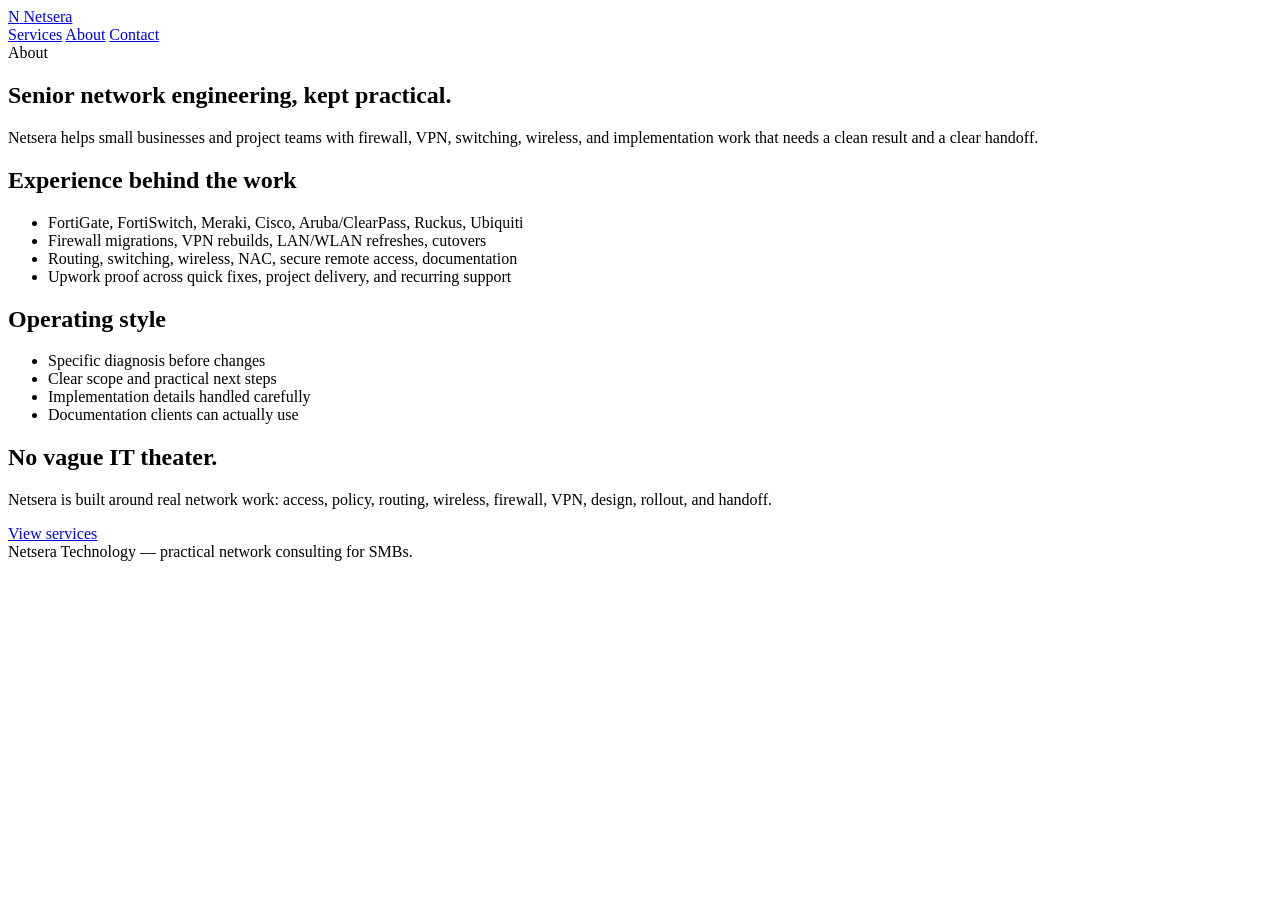
==== public/about/index.html @ 824d1162 "Initial Netsera site" ====
<!doctype html>
<html lang="en">
<head>
  <meta charset="utf-8" />
  <meta name="viewport" content="width=device-width, initial-scale=1" />
  <title>About | Netsera</title>
  <meta name="description" content="Netsera is led by a senior network engineer focused on practical firewall, VPN, wireless, switching, and implementation work." />
  <link rel="icon" href="/favicon.svg" type="image/svg+xml" />
  <link rel="stylesheet" href="/styles.css" />
</head>
<body>
  <header class="topbar">
    <div class="topbar-inner">
      <a class="brand" href="/">
        <span class="brand-mark">N</span>
        <span>Netsera</span>
      </a>
      <nav class="nav" aria-label="Primary navigation">
        <a href="/services/">Services</a>
        <a href="/about/">About</a>
        <a href="/contact/">Contact</a>
      </nav>
    </div>
  </header>

  <main class="shell">
    <section class="section page-hero">
      <div class="eyebrow">About</div>
      <h1>Senior network engineering, kept practical.</h1>
      <p class="lead">Netsera helps small businesses and project teams with firewall, VPN, switching, wireless, and implementation work that needs a clean result and a clear handoff.</p>
    </section>

    <section class="section two-col">
      <div class="panel pad">
        <h2>Experience behind the work</h2>
        <ul class="list-clean">
          <li>FortiGate, FortiSwitch, Meraki, Cisco, Aruba/ClearPass, Ruckus, Ubiquiti</li>
          <li>Firewall migrations, VPN rebuilds, LAN/WLAN refreshes, cutovers</li>
          <li>Routing, switching, wireless, NAC, secure remote access, documentation</li>
          <li>Upwork proof across quick fixes, project delivery, and recurring support</li>
        </ul>
      </div>
      <div class="panel pad">
        <h2>Operating style</h2>
        <ul class="list-clean">
          <li>Specific diagnosis before changes</li>
          <li>Clear scope and practical next steps</li>
          <li>Implementation details handled carefully</li>
          <li>Documentation clients can actually use</li>
        </ul>
      </div>
    </section>

    <section class="section">
      <div class="panel callout">
        <div>
          <h2>No vague IT theater.</h2>
          <p class="lead">Netsera is built around real network work: access, policy, routing, wireless, firewall, VPN, design, rollout, and handoff.</p>
        </div>
        <div class="actions align-end"><a class="button" href="/services/">View services</a></div>
      </div>
    </section>
  </main>

  <footer class="shell footer">Netsera Technology — practical network consulting for SMBs.</footer>
</body>
</html>
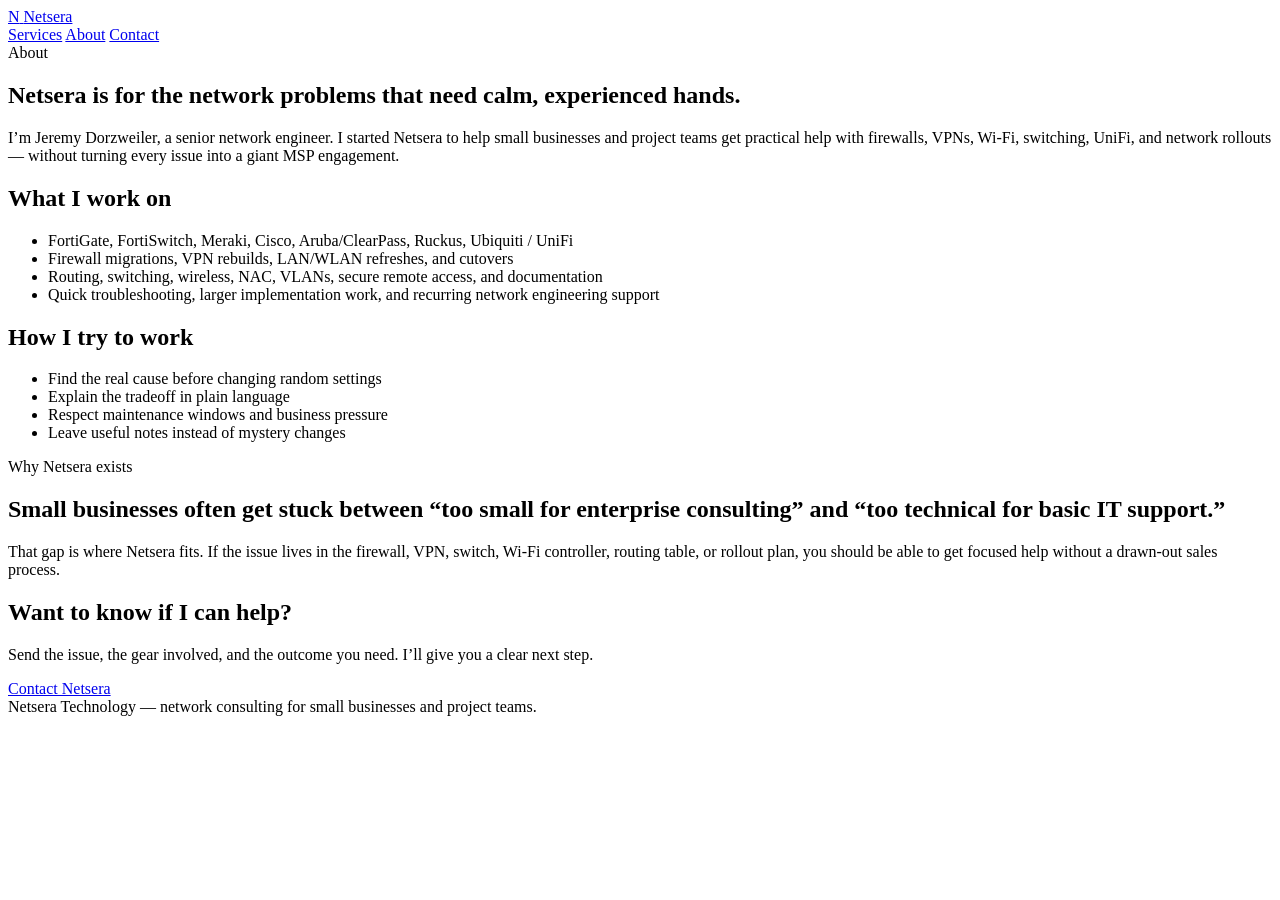
==== commit f1572ab2: "Revise Netsera site copy and structure" ====
--- a/public/about/index.html
+++ b/public/about/index.html
@@ -4,7 +4,7 @@
   <meta charset="utf-8" />
   <meta name="viewport" content="width=device-width, initial-scale=1" />
   <title>About | Netsera</title>
-  <meta name="description" content="Netsera is led by a senior network engineer focused on practical firewall, VPN, wireless, switching, and implementation work." />
+  <meta name="description" content="Netsera is Jeremy Dorzweiler’s network consulting practice for small businesses that need practical firewall, VPN, Wi‑Fi, switching, UniFi, and implementation help." />
   <link rel="icon" href="/favicon.svg" type="image/svg+xml" />
   <link rel="stylesheet" href="/styles.css" />
 </head>
@@ -26,42 +26,50 @@
   <main class="shell">
     <section class="section page-hero">
       <div class="eyebrow">About</div>
-      <h1>Senior network engineering, kept practical.</h1>
-      <p class="lead">Netsera helps small businesses and project teams with firewall, VPN, switching, wireless, and implementation work that needs a clean result and a clear handoff.</p>
+      <h1>Netsera is for the network problems that need calm, experienced hands.</h1>
+      <p class="lead">I’m Jeremy Dorzweiler, a senior network engineer. I started Netsera to help small businesses and project teams get practical help with firewalls, VPNs, Wi‑Fi, switching, UniFi, and network rollouts — without turning every issue into a giant MSP engagement.</p>
     </section>
 
     <section class="section two-col">
       <div class="panel pad">
-        <h2>Experience behind the work</h2>
+        <h2>What I work on</h2>
         <ul class="list-clean">
-          <li>FortiGate, FortiSwitch, Meraki, Cisco, Aruba/ClearPass, Ruckus, Ubiquiti</li>
-          <li>Firewall migrations, VPN rebuilds, LAN/WLAN refreshes, cutovers</li>
-          <li>Routing, switching, wireless, NAC, secure remote access, documentation</li>
-          <li>Upwork proof across quick fixes, project delivery, and recurring support</li>
+          <li>FortiGate, FortiSwitch, Meraki, Cisco, Aruba/ClearPass, Ruckus, Ubiquiti / UniFi</li>
+          <li>Firewall migrations, VPN rebuilds, LAN/WLAN refreshes, and cutovers</li>
+          <li>Routing, switching, wireless, NAC, VLANs, secure remote access, and documentation</li>
+          <li>Quick troubleshooting, larger implementation work, and recurring network engineering support</li>
         </ul>
       </div>
       <div class="panel pad">
-        <h2>Operating style</h2>
+        <h2>How I try to work</h2>
         <ul class="list-clean">
-          <li>Specific diagnosis before changes</li>
-          <li>Clear scope and practical next steps</li>
-          <li>Implementation details handled carefully</li>
-          <li>Documentation clients can actually use</li>
+          <li>Find the real cause before changing random settings</li>
+          <li>Explain the tradeoff in plain language</li>
+          <li>Respect maintenance windows and business pressure</li>
+          <li>Leave useful notes instead of mystery changes</li>
         </ul>
+      </div>
+    </section>
+
+    <section class="section story-panel">
+      <div class="section-heading">
+        <div class="eyebrow">Why Netsera exists</div>
+        <h2>Small businesses often get stuck between “too small for enterprise consulting” and “too technical for basic IT support.”</h2>
+        <p class="lead">That gap is where Netsera fits. If the issue lives in the firewall, VPN, switch, Wi‑Fi controller, routing table, or rollout plan, you should be able to get focused help without a drawn-out sales process.</p>
       </div>
     </section>
 
     <section class="section">
       <div class="panel callout">
         <div>
-          <h2>No vague IT theater.</h2>
-          <p class="lead">Netsera is built around real network work: access, policy, routing, wireless, firewall, VPN, design, rollout, and handoff.</p>
+          <h2>Want to know if I can help?</h2>
+          <p class="lead">Send the issue, the gear involved, and the outcome you need. I’ll give you a clear next step.</p>
         </div>
-        <div class="actions align-end"><a class="button" href="/services/">View services</a></div>
+        <div class="actions align-end"><a class="button" href="/contact/">Contact Netsera</a></div>
       </div>
     </section>
   </main>
 
-  <footer class="shell footer">Netsera Technology — practical network consulting for SMBs.</footer>
+  <footer class="shell footer">Netsera Technology — network consulting for small businesses and project teams.</footer>
 </body>
 </html>
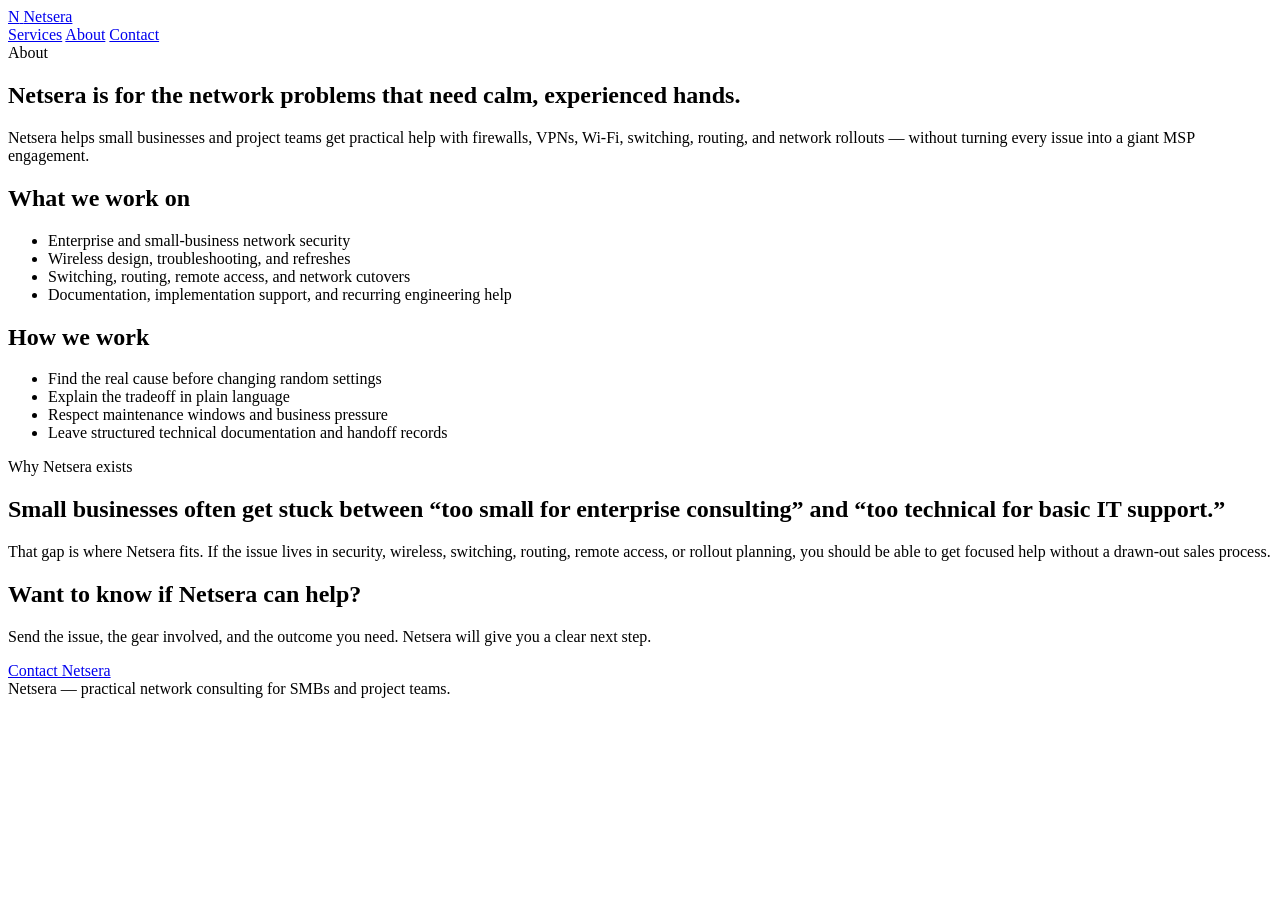
==== commit 7686ffd5: "Refine public Netsera voice and service framing" ====
--- a/public/about/index.html
+++ b/public/about/index.html
@@ -4,7 +4,7 @@
   <meta charset="utf-8" />
   <meta name="viewport" content="width=device-width, initial-scale=1" />
   <title>About | Netsera</title>
-  <meta name="description" content="Netsera is Jeremy Dorzweiler’s network consulting practice for small businesses that need practical firewall, VPN, Wi‑Fi, switching, UniFi, and implementation help." />
+  <meta name="description" content="Netsera is a network consulting practice for small businesses that need practical firewall, VPN, Wi‑Fi, switching, routing, and implementation help." />
   <link rel="icon" href="/favicon.svg" type="image/svg+xml" />
   <link rel="stylesheet" href="/styles.css" />
 </head>
@@ -27,26 +27,26 @@
     <section class="section page-hero">
       <div class="eyebrow">About</div>
       <h1>Netsera is for the network problems that need calm, experienced hands.</h1>
-      <p class="lead">I’m Jeremy Dorzweiler, a senior network engineer. I started Netsera to help small businesses and project teams get practical help with firewalls, VPNs, Wi‑Fi, switching, UniFi, and network rollouts — without turning every issue into a giant MSP engagement.</p>
+      <p class="lead">Netsera helps small businesses and project teams get practical help with firewalls, VPNs, Wi‑Fi, switching, routing, and network rollouts — without turning every issue into a giant MSP engagement.</p>
     </section>
 
     <section class="section two-col">
       <div class="panel pad">
-        <h2>What I work on</h2>
+        <h2>What we work on</h2>
         <ul class="list-clean">
-          <li>FortiGate, FortiSwitch, Meraki, Cisco, Aruba/ClearPass, Ruckus, Ubiquiti / UniFi</li>
-          <li>Firewall migrations, VPN rebuilds, LAN/WLAN refreshes, and cutovers</li>
-          <li>Routing, switching, wireless, NAC, VLANs, secure remote access, and documentation</li>
-          <li>Quick troubleshooting, larger implementation work, and recurring network engineering support</li>
+          <li>Enterprise and small-business network security</li>
+          <li>Wireless design, troubleshooting, and refreshes</li>
+          <li>Switching, routing, remote access, and network cutovers</li>
+          <li>Documentation, implementation support, and recurring engineering help</li>
         </ul>
       </div>
       <div class="panel pad">
-        <h2>How I try to work</h2>
+        <h2>How we work</h2>
         <ul class="list-clean">
           <li>Find the real cause before changing random settings</li>
           <li>Explain the tradeoff in plain language</li>
           <li>Respect maintenance windows and business pressure</li>
-          <li>Leave useful notes instead of mystery changes</li>
+          <li>Leave structured technical documentation and handoff records</li>
         </ul>
       </div>
     </section>
@@ -55,21 +55,21 @@
       <div class="section-heading">
         <div class="eyebrow">Why Netsera exists</div>
         <h2>Small businesses often get stuck between “too small for enterprise consulting” and “too technical for basic IT support.”</h2>
-        <p class="lead">That gap is where Netsera fits. If the issue lives in the firewall, VPN, switch, Wi‑Fi controller, routing table, or rollout plan, you should be able to get focused help without a drawn-out sales process.</p>
+        <p class="lead">That gap is where Netsera fits. If the issue lives in security, wireless, switching, routing, remote access, or rollout planning, you should be able to get focused help without a drawn-out sales process.</p>
       </div>
     </section>
 
     <section class="section">
       <div class="panel callout">
         <div>
-          <h2>Want to know if I can help?</h2>
-          <p class="lead">Send the issue, the gear involved, and the outcome you need. I’ll give you a clear next step.</p>
+          <h2>Want to know if Netsera can help?</h2>
+          <p class="lead">Send the issue, the gear involved, and the outcome you need. Netsera will give you a clear next step.</p>
         </div>
         <div class="actions align-end"><a class="button" href="/contact/">Contact Netsera</a></div>
       </div>
     </section>
   </main>
 
-  <footer class="shell footer">Netsera Technology — network consulting for small businesses and project teams.</footer>
+  <footer class="shell footer">Netsera — practical network consulting for SMBs and project teams.</footer>
 </body>
-</html>
+</html>
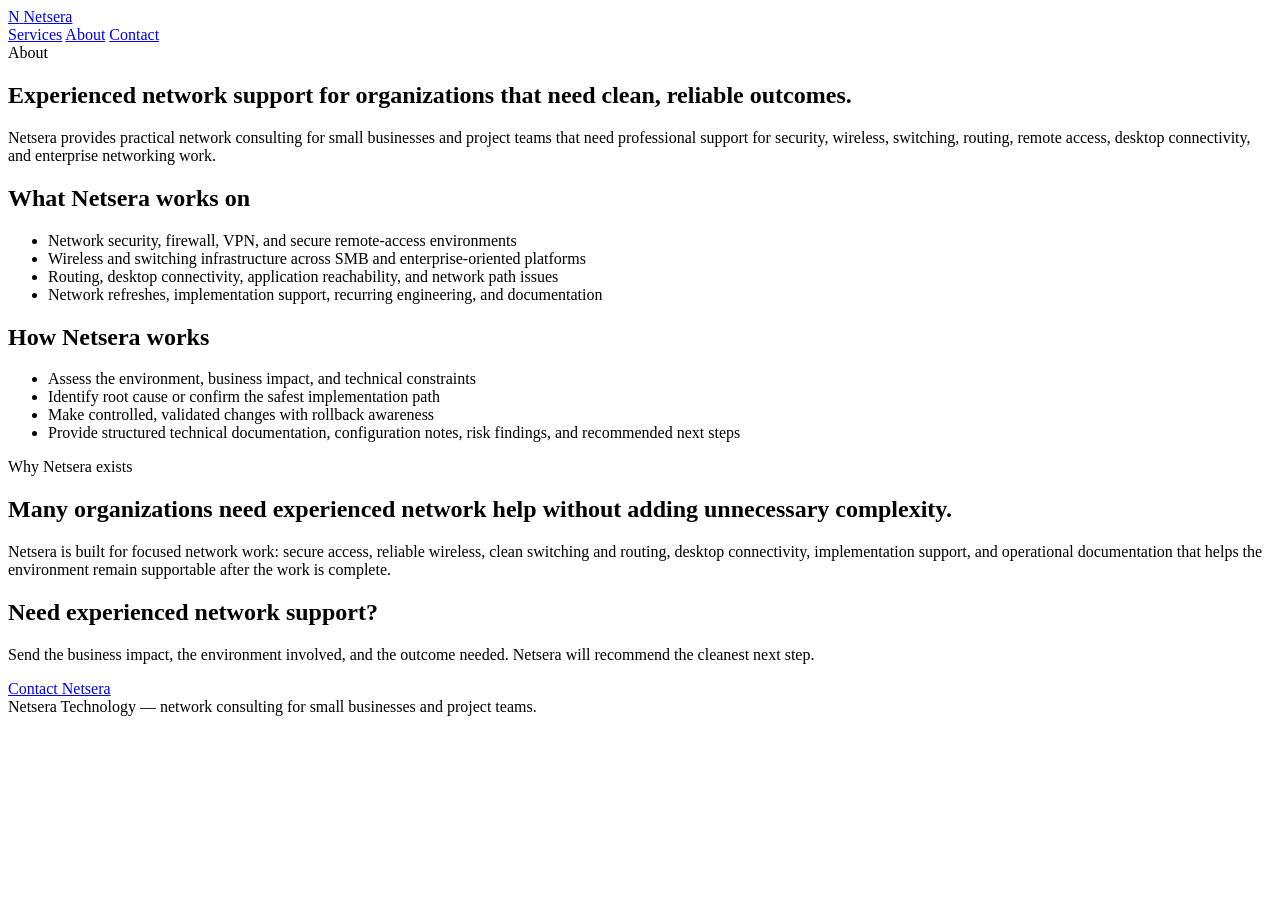
==== commit d0f4d94b: "Anonymize and elevate Netsera site copy" ====
--- a/public/about/index.html
+++ b/public/about/index.html
@@ -4,7 +4,7 @@
   <meta charset="utf-8" />
   <meta name="viewport" content="width=device-width, initial-scale=1" />
   <title>About | Netsera</title>
-  <meta name="description" content="Netsera is a network consulting practice for small businesses that need practical firewall, VPN, Wi‑Fi, switching, routing, and implementation help." />
+  <meta name="description" content="Netsera provides professional network consulting for organizations that need experienced support for security, wireless, switching, routing, remote access, and enterprise connectivity." />
   <link rel="icon" href="/favicon.svg" type="image/svg+xml" />
   <link rel="stylesheet" href="/styles.css" />
 </head>
@@ -26,27 +26,27 @@
   <main class="shell">
     <section class="section page-hero">
       <div class="eyebrow">About</div>
-      <h1>Netsera is for the network problems that need calm, experienced hands.</h1>
-      <p class="lead">Netsera helps small businesses and project teams get practical help with firewalls, VPNs, Wi‑Fi, switching, routing, and network rollouts — without turning every issue into a giant MSP engagement.</p>
+      <h1>Experienced network support for organizations that need clean, reliable outcomes.</h1>
+      <p class="lead">Netsera provides practical network consulting for small businesses and project teams that need professional support for security, wireless, switching, routing, remote access, desktop connectivity, and enterprise networking work.</p>
     </section>
 
     <section class="section two-col">
       <div class="panel pad">
-        <h2>What we work on</h2>
+        <h2>What Netsera works on</h2>
         <ul class="list-clean">
-          <li>Enterprise and small-business network security</li>
-          <li>Wireless design, troubleshooting, and refreshes</li>
-          <li>Switching, routing, remote access, and network cutovers</li>
-          <li>Documentation, implementation support, and recurring engineering help</li>
+          <li>Network security, firewall, VPN, and secure remote-access environments</li>
+          <li>Wireless and switching infrastructure across SMB and enterprise-oriented platforms</li>
+          <li>Routing, desktop connectivity, application reachability, and network path issues</li>
+          <li>Network refreshes, implementation support, recurring engineering, and documentation</li>
         </ul>
       </div>
       <div class="panel pad">
-        <h2>How we work</h2>
+        <h2>How Netsera works</h2>
         <ul class="list-clean">
-          <li>Find the real cause before changing random settings</li>
-          <li>Explain the tradeoff in plain language</li>
-          <li>Respect maintenance windows and business pressure</li>
-          <li>Leave structured technical documentation and handoff records</li>
+          <li>Assess the environment, business impact, and technical constraints</li>
+          <li>Identify root cause or confirm the safest implementation path</li>
+          <li>Make controlled, validated changes with rollback awareness</li>
+          <li>Provide structured technical documentation, configuration notes, risk findings, and recommended next steps</li>
         </ul>
       </div>
     </section>
@@ -54,22 +54,22 @@
     <section class="section story-panel">
       <div class="section-heading">
         <div class="eyebrow">Why Netsera exists</div>
-        <h2>Small businesses often get stuck between “too small for enterprise consulting” and “too technical for basic IT support.”</h2>
-        <p class="lead">That gap is where Netsera fits. If the issue lives in security, wireless, switching, routing, remote access, or rollout planning, you should be able to get focused help without a drawn-out sales process.</p>
+        <h2>Many organizations need experienced network help without adding unnecessary complexity.</h2>
+        <p class="lead">Netsera is built for focused network work: secure access, reliable wireless, clean switching and routing, desktop connectivity, implementation support, and operational documentation that helps the environment remain supportable after the work is complete.</p>
       </div>
     </section>
 
     <section class="section">
       <div class="panel callout">
         <div>
-          <h2>Want to know if Netsera can help?</h2>
-          <p class="lead">Send the issue, the gear involved, and the outcome you need. Netsera will give you a clear next step.</p>
+          <h2>Need experienced network support?</h2>
+          <p class="lead">Send the business impact, the environment involved, and the outcome needed. Netsera will recommend the cleanest next step.</p>
         </div>
         <div class="actions align-end"><a class="button" href="/contact/">Contact Netsera</a></div>
       </div>
     </section>
   </main>
 
-  <footer class="shell footer">Netsera — practical network consulting for SMBs and project teams.</footer>
+  <footer class="shell footer">Netsera Technology — network consulting for small businesses and project teams.</footer>
 </body>
-</html>+</html>
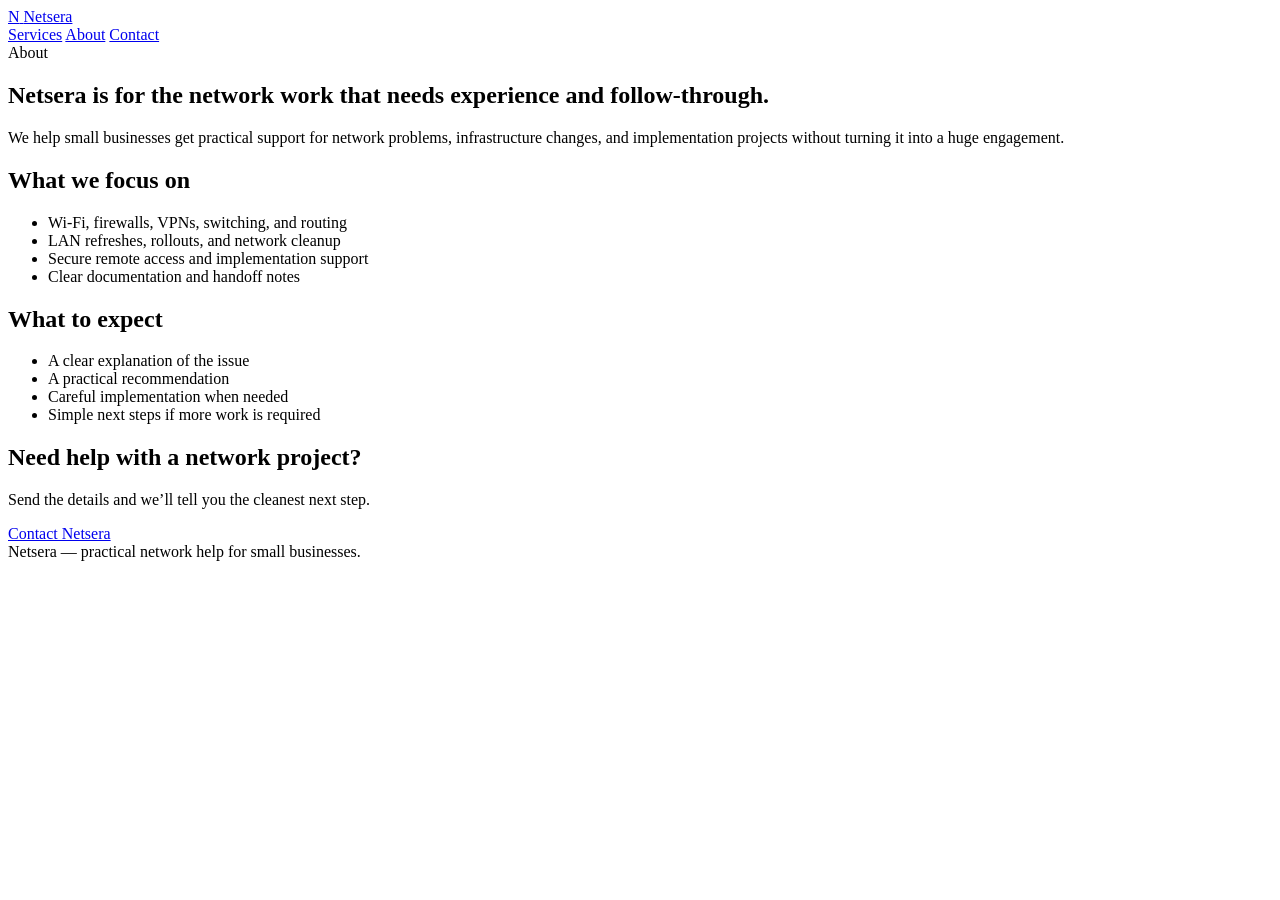
==== commit 775d59d5: "Simplify site and remove homepage images" ====
--- a/public/about/index.html
+++ b/public/about/index.html
@@ -4,7 +4,7 @@
   <meta charset="utf-8" />
   <meta name="viewport" content="width=device-width, initial-scale=1" />
   <title>About | Netsera</title>
-  <meta name="description" content="Netsera provides professional network consulting for organizations that need experienced support for security, wireless, switching, routing, remote access, and enterprise connectivity." />
+  <meta name="description" content="About Netsera and the kind of network work we handle for small businesses." />
   <link rel="icon" href="/favicon.svg" type="image/svg+xml" />
   <link rel="stylesheet" href="/styles.css" />
 </head>
@@ -26,50 +26,42 @@
   <main class="shell">
     <section class="section page-hero">
       <div class="eyebrow">About</div>
-      <h1>Experienced network support for organizations that need clean, reliable outcomes.</h1>
-      <p class="lead">Netsera provides practical network consulting for small businesses and project teams that need professional support for security, wireless, switching, routing, remote access, desktop connectivity, and enterprise networking work.</p>
+      <h1>Netsera is for the network work that needs experience and follow-through.</h1>
+      <p class="lead">We help small businesses get practical support for network problems, infrastructure changes, and implementation projects without turning it into a huge engagement.</p>
     </section>
 
     <section class="section two-col">
       <div class="panel pad">
-        <h2>What Netsera works on</h2>
+        <h2>What we focus on</h2>
         <ul class="list-clean">
-          <li>Network security, firewall, VPN, and secure remote-access environments</li>
-          <li>Wireless and switching infrastructure across SMB and enterprise-oriented platforms</li>
-          <li>Routing, desktop connectivity, application reachability, and network path issues</li>
-          <li>Network refreshes, implementation support, recurring engineering, and documentation</li>
+          <li>Wi‑Fi, firewalls, VPNs, switching, and routing</li>
+          <li>LAN refreshes, rollouts, and network cleanup</li>
+          <li>Secure remote access and implementation support</li>
+          <li>Clear documentation and handoff notes</li>
         </ul>
       </div>
       <div class="panel pad">
-        <h2>How Netsera works</h2>
+        <h2>What to expect</h2>
         <ul class="list-clean">
-          <li>Assess the environment, business impact, and technical constraints</li>
-          <li>Identify root cause or confirm the safest implementation path</li>
-          <li>Make controlled, validated changes with rollback awareness</li>
-          <li>Provide structured technical documentation, configuration notes, risk findings, and recommended next steps</li>
+          <li>A clear explanation of the issue</li>
+          <li>A practical recommendation</li>
+          <li>Careful implementation when needed</li>
+          <li>Simple next steps if more work is required</li>
         </ul>
-      </div>
-    </section>
-
-    <section class="section story-panel">
-      <div class="section-heading">
-        <div class="eyebrow">Why Netsera exists</div>
-        <h2>Many organizations need experienced network help without adding unnecessary complexity.</h2>
-        <p class="lead">Netsera is built for focused network work: secure access, reliable wireless, clean switching and routing, desktop connectivity, implementation support, and operational documentation that helps the environment remain supportable after the work is complete.</p>
       </div>
     </section>
 
     <section class="section">
       <div class="panel callout">
         <div>
-          <h2>Need experienced network support?</h2>
-          <p class="lead">Send the business impact, the environment involved, and the outcome needed. Netsera will recommend the cleanest next step.</p>
+          <h2>Need help with a network project?</h2>
+          <p class="lead">Send the details and we’ll tell you the cleanest next step.</p>
         </div>
         <div class="actions align-end"><a class="button" href="/contact/">Contact Netsera</a></div>
       </div>
     </section>
   </main>
 
-  <footer class="shell footer">Netsera Technology — network consulting for small businesses and project teams.</footer>
+  <footer class="shell footer">Netsera — practical network help for small businesses.</footer>
 </body>
-</html>
+</html>
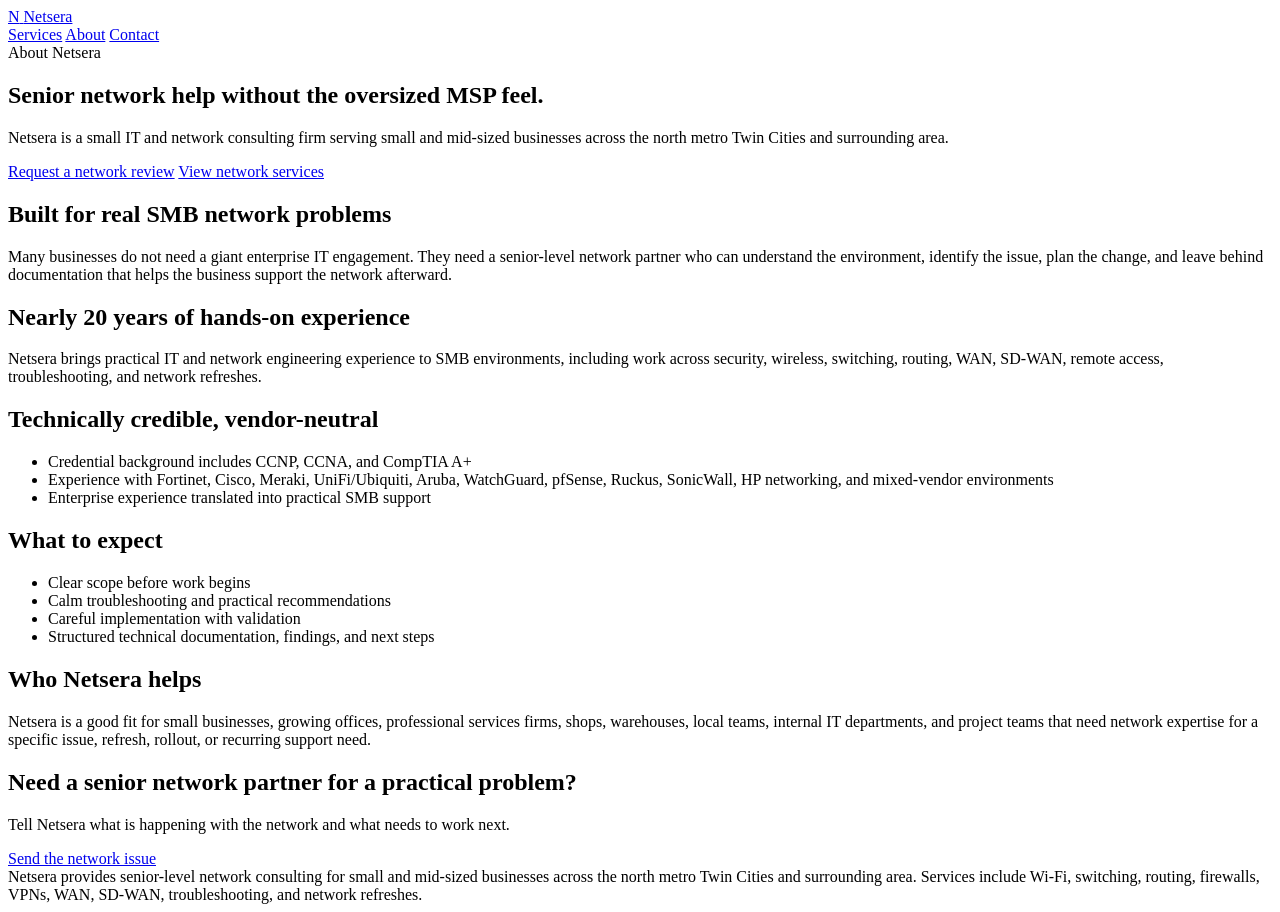
==== commit b8ec6c16: "Rewrite Netsera site for local SMB positioning" ====
--- a/public/about/index.html
+++ b/public/about/index.html
@@ -4,7 +4,7 @@
   <meta charset="utf-8" />
   <meta name="viewport" content="width=device-width, initial-scale=1" />
   <title>About | Netsera</title>
-  <meta name="description" content="About Netsera and the kind of network work we handle for small businesses." />
+  <meta name="description" content="About Netsera, a small IT and network consulting firm serving small and mid-sized businesses across the north metro Twin Cities and surrounding area." />
   <link rel="icon" href="/favicon.svg" type="image/svg+xml" />
   <link rel="stylesheet" href="/styles.css" />
 </head>
@@ -25,43 +25,64 @@
 
   <main class="shell">
     <section class="section page-hero">
-      <div class="eyebrow">About</div>
-      <h1>Netsera is for the network work that needs experience and follow-through.</h1>
-      <p class="lead">We help small businesses get practical support for network problems, infrastructure changes, and implementation projects without turning it into a huge engagement.</p>
+      <div class="eyebrow">About Netsera</div>
+      <h1>Senior network help without the oversized MSP feel.</h1>
+      <p class="lead">Netsera is a small IT and network consulting firm serving small and mid-sized businesses across the north metro Twin Cities and surrounding area.</p>
+      <div class="actions">
+        <a class="button" href="/contact/">Request a network review</a>
+        <a class="button-ghost" href="/services/">View network services</a>
+      </div>
     </section>
 
     <section class="section two-col">
       <div class="panel pad">
-        <h2>What we focus on</h2>
+        <h2>Built for real SMB network problems</h2>
+        <p>Many businesses do not need a giant enterprise IT engagement. They need a senior-level network partner who can understand the environment, identify the issue, plan the change, and leave behind documentation that helps the business support the network afterward.</p>
+      </div>
+      <div class="panel pad">
+        <h2>Nearly 20 years of hands-on experience</h2>
+        <p>Netsera brings practical IT and network engineering experience to SMB environments, including work across security, wireless, switching, routing, WAN, SD‑WAN, remote access, troubleshooting, and network refreshes.</p>
+      </div>
+    </section>
+
+    <section class="section two-col">
+      <div class="panel pad">
+        <h2>Technically credible, vendor-neutral</h2>
         <ul class="list-clean">
-          <li>Wi‑Fi, firewalls, VPNs, switching, and routing</li>
-          <li>LAN refreshes, rollouts, and network cleanup</li>
-          <li>Secure remote access and implementation support</li>
-          <li>Clear documentation and handoff notes</li>
+          <li>Credential background includes CCNP, CCNA, and CompTIA A+</li>
+          <li>Experience with Fortinet, Cisco, Meraki, UniFi/Ubiquiti, Aruba, WatchGuard, pfSense, Ruckus, SonicWall, HP networking, and mixed-vendor environments</li>
+          <li>Enterprise experience translated into practical SMB support</li>
         </ul>
       </div>
       <div class="panel pad">
         <h2>What to expect</h2>
         <ul class="list-clean">
-          <li>A clear explanation of the issue</li>
-          <li>A practical recommendation</li>
-          <li>Careful implementation when needed</li>
-          <li>Simple next steps if more work is required</li>
+          <li>Clear scope before work begins</li>
+          <li>Calm troubleshooting and practical recommendations</li>
+          <li>Careful implementation with validation</li>
+          <li>Structured technical documentation, findings, and next steps</li>
         </ul>
+      </div>
+    </section>
+
+    <section class="section">
+      <div class="panel pad">
+        <h2>Who Netsera helps</h2>
+        <p>Netsera is a good fit for small businesses, growing offices, professional services firms, shops, warehouses, local teams, internal IT departments, and project teams that need network expertise for a specific issue, refresh, rollout, or recurring support need.</p>
       </div>
     </section>
 
     <section class="section">
       <div class="panel callout">
         <div>
-          <h2>Need help with a network project?</h2>
-          <p class="lead">Send the details and we’ll tell you the cleanest next step.</p>
+          <h2>Need a senior network partner for a practical problem?</h2>
+          <p class="lead">Tell Netsera what is happening with the network and what needs to work next.</p>
         </div>
-        <div class="actions align-end"><a class="button" href="/contact/">Contact Netsera</a></div>
+        <div class="actions align-end"><a class="button" href="/contact/">Send the network issue</a></div>
       </div>
     </section>
   </main>
 
-  <footer class="shell footer">Netsera — practical network help for small businesses.</footer>
+  <footer class="shell footer">Netsera provides senior-level network consulting for small and mid-sized businesses across the north metro Twin Cities and surrounding area. Services include Wi‑Fi, switching, routing, firewalls, VPNs, WAN, SD‑WAN, troubleshooting, and network refreshes.</footer>
 </body>
-</html>+</html>
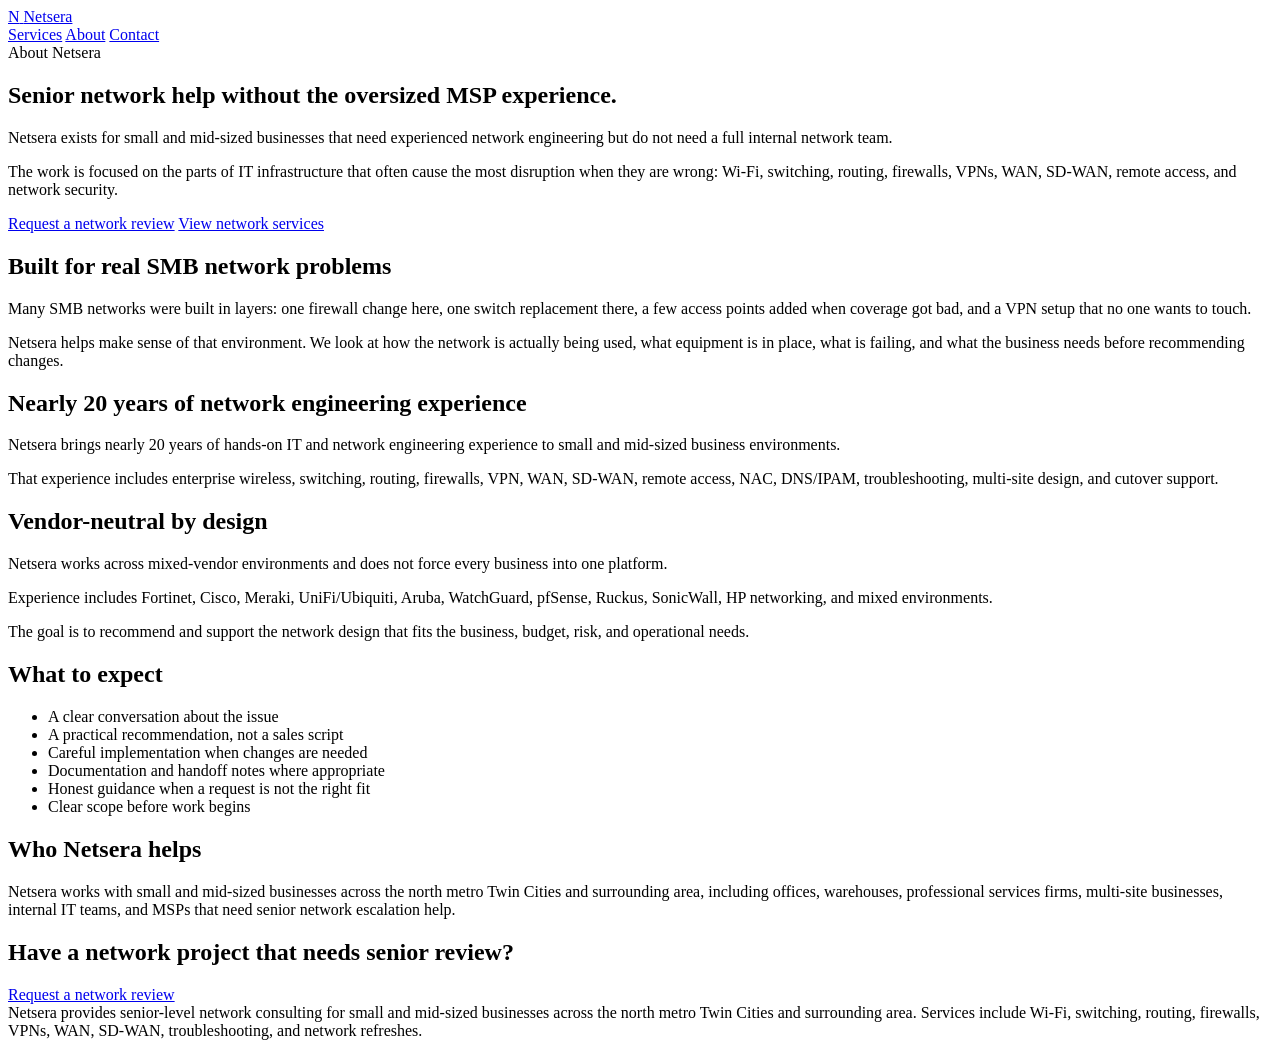
==== commit 5c81ccac: "Apply final Netsera copy brief" ====
--- a/public/about/index.html
+++ b/public/about/index.html
@@ -3,8 +3,8 @@
 <head>
   <meta charset="utf-8" />
   <meta name="viewport" content="width=device-width, initial-scale=1" />
-  <title>About | Netsera</title>
-  <meta name="description" content="About Netsera, a small IT and network consulting firm serving small and mid-sized businesses across the north metro Twin Cities and surrounding area." />
+  <title>About Netsera | Senior Network Consulting for SMBs in the North Metro Twin Cities</title>
+  <meta name="description" content="Netsera provides practical network engineering help for SMBs in the north metro Twin Cities, backed by nearly 20 years of hands-on networking experience." />
   <link rel="icon" href="/favicon.svg" type="image/svg+xml" />
   <link rel="stylesheet" href="/styles.css" />
 </head>
@@ -26,8 +26,9 @@
   <main class="shell">
     <section class="section page-hero">
       <div class="eyebrow">About Netsera</div>
-      <h1>Senior network help without the oversized MSP feel.</h1>
-      <p class="lead">Netsera is a small IT and network consulting firm serving small and mid-sized businesses across the north metro Twin Cities and surrounding area.</p>
+      <h1>Senior network help without the oversized MSP experience.</h1>
+      <p class="lead">Netsera exists for small and mid-sized businesses that need experienced network engineering but do not need a full internal network team.</p>
+      <p class="lead">The work is focused on the parts of IT infrastructure that often cause the most disruption when they are wrong: Wi-Fi, switching, routing, firewalls, VPNs, WAN, SD-WAN, remote access, and network security.</p>
       <div class="actions">
         <a class="button" href="/contact/">Request a network review</a>
         <a class="button-ghost" href="/services/">View network services</a>
@@ -37,30 +38,32 @@
     <section class="section two-col">
       <div class="panel pad">
         <h2>Built for real SMB network problems</h2>
-        <p>Many businesses do not need a giant enterprise IT engagement. They need a senior-level network partner who can understand the environment, identify the issue, plan the change, and leave behind documentation that helps the business support the network afterward.</p>
+        <p>Many SMB networks were built in layers: one firewall change here, one switch replacement there, a few access points added when coverage got bad, and a VPN setup that no one wants to touch.</p>
+        <p>Netsera helps make sense of that environment. We look at how the network is actually being used, what equipment is in place, what is failing, and what the business needs before recommending changes.</p>
       </div>
       <div class="panel pad">
-        <h2>Nearly 20 years of hands-on experience</h2>
-        <p>Netsera brings practical IT and network engineering experience to SMB environments, including work across security, wireless, switching, routing, WAN, SD‑WAN, remote access, troubleshooting, and network refreshes.</p>
+        <h2>Nearly 20 years of network engineering experience</h2>
+        <p>Netsera brings nearly 20 years of hands-on IT and network engineering experience to small and mid-sized business environments.</p>
+        <p>That experience includes enterprise wireless, switching, routing, firewalls, VPN, WAN, SD-WAN, remote access, NAC, DNS/IPAM, troubleshooting, multi-site design, and cutover support.</p>
       </div>
     </section>
 
     <section class="section two-col">
       <div class="panel pad">
-        <h2>Technically credible, vendor-neutral</h2>
-        <ul class="list-clean">
-          <li>Credential background includes CCNP, CCNA, and CompTIA A+</li>
-          <li>Experience with Fortinet, Cisco, Meraki, UniFi/Ubiquiti, Aruba, WatchGuard, pfSense, Ruckus, SonicWall, HP networking, and mixed-vendor environments</li>
-          <li>Enterprise experience translated into practical SMB support</li>
-        </ul>
+        <h2>Vendor-neutral by design</h2>
+        <p>Netsera works across mixed-vendor environments and does not force every business into one platform.</p>
+        <p>Experience includes Fortinet, Cisco, Meraki, UniFi/Ubiquiti, Aruba, WatchGuard, pfSense, Ruckus, SonicWall, HP networking, and mixed environments.</p>
+        <p>The goal is to recommend and support the network design that fits the business, budget, risk, and operational needs.</p>
       </div>
       <div class="panel pad">
         <h2>What to expect</h2>
         <ul class="list-clean">
+          <li>A clear conversation about the issue</li>
+          <li>A practical recommendation, not a sales script</li>
+          <li>Careful implementation when changes are needed</li>
+          <li>Documentation and handoff notes where appropriate</li>
+          <li>Honest guidance when a request is not the right fit</li>
           <li>Clear scope before work begins</li>
-          <li>Calm troubleshooting and practical recommendations</li>
-          <li>Careful implementation with validation</li>
-          <li>Structured technical documentation, findings, and next steps</li>
         </ul>
       </div>
     </section>
@@ -68,21 +71,20 @@
     <section class="section">
       <div class="panel pad">
         <h2>Who Netsera helps</h2>
-        <p>Netsera is a good fit for small businesses, growing offices, professional services firms, shops, warehouses, local teams, internal IT departments, and project teams that need network expertise for a specific issue, refresh, rollout, or recurring support need.</p>
+        <p>Netsera works with small and mid-sized businesses across the north metro Twin Cities and surrounding area, including offices, warehouses, professional services firms, multi-site businesses, internal IT teams, and MSPs that need senior network escalation help.</p>
       </div>
     </section>
 
     <section class="section">
       <div class="panel callout">
         <div>
-          <h2>Need a senior network partner for a practical problem?</h2>
-          <p class="lead">Tell Netsera what is happening with the network and what needs to work next.</p>
+          <h2>Have a network project that needs senior review?</h2>
         </div>
-        <div class="actions align-end"><a class="button" href="/contact/">Send the network issue</a></div>
+        <div class="actions align-end"><a class="button" href="/contact/">Request a network review</a></div>
       </div>
     </section>
   </main>
 
-  <footer class="shell footer">Netsera provides senior-level network consulting for small and mid-sized businesses across the north metro Twin Cities and surrounding area. Services include Wi‑Fi, switching, routing, firewalls, VPNs, WAN, SD‑WAN, troubleshooting, and network refreshes.</footer>
+  <footer class="shell footer">Netsera provides senior-level network consulting for small and mid-sized businesses across the north metro Twin Cities and surrounding area. Services include Wi-Fi, switching, routing, firewalls, VPNs, WAN, SD-WAN, troubleshooting, and network refreshes.</footer>
 </body>
 </html>
